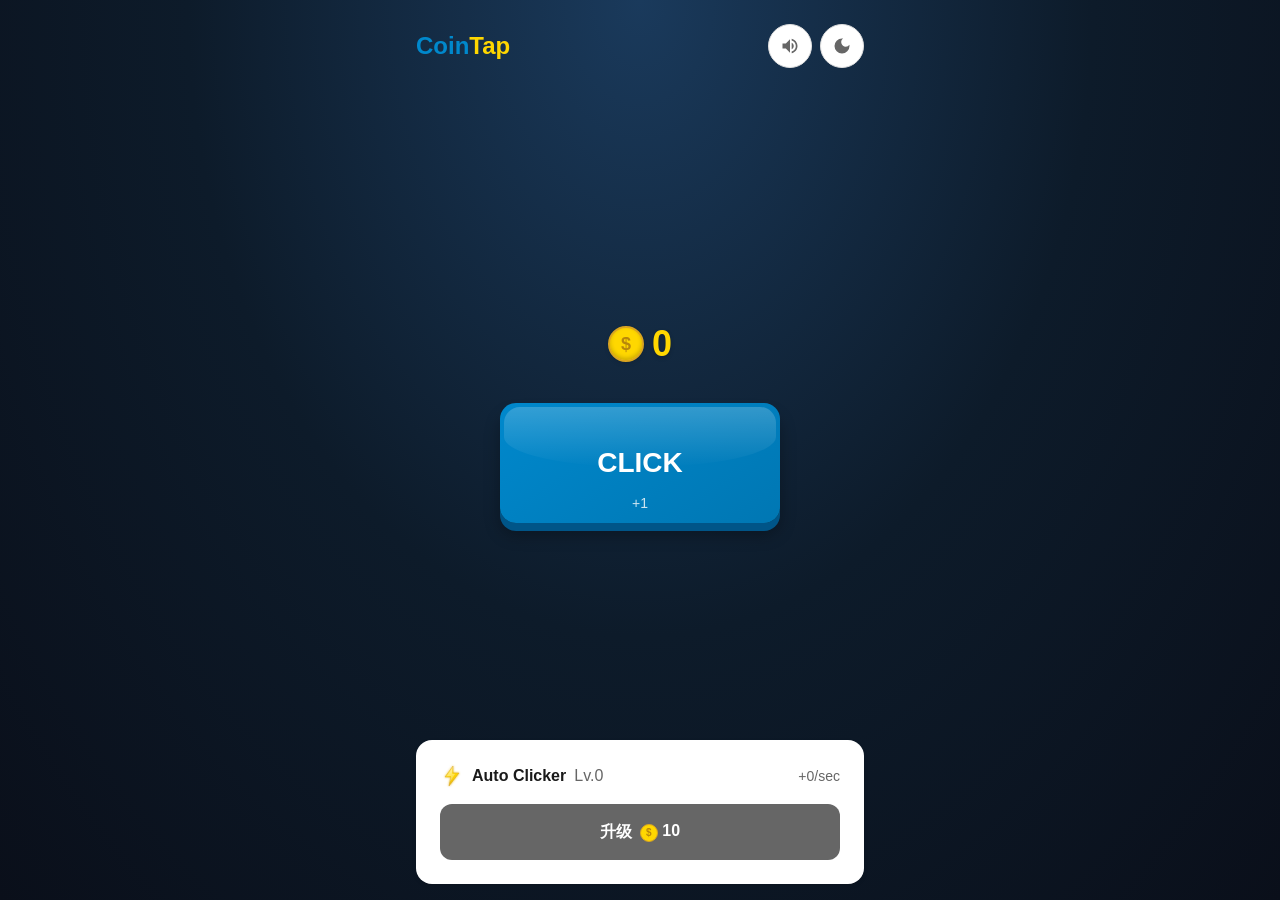
==== index.html @ 5b6e5c54 "feat: CoinTap game - initial release - Click to earn coins - Auto Clicker upgrade system - Offline e" ====
<!DOCTYPE html>
<html lang="zh-CN">
<head>
  <meta charset="UTF-8">
  <meta name="viewport" content="width=device-width, initial-scale=1.0, maximum-scale=1.0, user-scalable=no">
  <title>CoinTap</title>
  <link rel="stylesheet" href="style.css">
  <script src="https://telegram.org/js/telegram-web-app.js"></script>
</head>
<body>
  <div class="container">
    <!-- Header -->
    <header class="header">
      <div class="logo">Coin<span>Tap</span></div>
      <div class="header-actions">
        <button class="sound-toggle" id="soundToggle" aria-label="切换音效"></button>
        <button class="theme-toggle" id="themeToggle" aria-label="切换主题"></button>
      </div>
    </header>

    <!-- Game Area -->
    <main class="game-area">
      <!-- Coin Display -->
      <div class="coin-display">
        <div class="coin-icon">$</div>
        <span class="coin-amount" id="coinAmount">0</span>
      </div>

      <!-- Click Button -->
      <button class="click-btn" id="clickBtn" aria-label="点击获得金币">
        <span class="click-btn-text">CLICK</span>
        <span class="click-btn-hint">+1</span>
      </button>

      <!-- Floating Coins Container -->
      <div class="floating-coins" id="floatingCoins"></div>
    </main>

    <!-- Upgrade Section -->
    <section class="upgrade-section">
      <div class="upgrade-header">
        <div class="upgrade-title">
          <img class="upgrade-icon" id="autoClickIcon" src="assets/images/lightning.svg" alt="Auto Clicker">
          <span>Auto Clicker</span>
          <span class="upgrade-level" id="autoClickLevel">Lv.0</span>
        </div>
        <div class="upgrade-rate" id="autoClickRate">+0/sec</div>
      </div>

      <button class="upgrade-btn" id="upgradeBtn" aria-label="升级 Auto Clicker">
        <span class="upgrade-btn-text">升级</span>
        <span class="upgrade-btn-cost">
          <span class="coin-icon-small">$</span>
          <span id="upgradeCost">10</span>
        </span>
      </button>
    </section>

    <!-- Loading State -->
    <div class="loading-overlay" id="loadingOverlay">
      <div class="loading-spinner"></div>
      <p class="loading-text">加载中...</p>
    </div>

    <!-- Error State -->
    <div class="error-overlay" id="errorOverlay" hidden>
      <div class="error-icon">!</div>
      <p class="error-text" id="errorText">加载失败</p>
      <button class="retry-btn" id="retryBtn">重新加载</button>
    </div>

    <!-- Offline Return Modal -->
    <div class="modal-overlay" id="offlineModal" hidden>
      <div class="modal-content">
        <h2 class="modal-title">欢迎回来!</h2>
        <p class="modal-subtitle">离线期间获得的金币:</p>
        <div class="offline-earnings">
          <span class="coin-icon-large">$</span>
          <span class="offline-amount" id="offlineEarnings">0</span>
        </div>
        <button class="collect-btn" id="collectBtn">收下!</button>
      </div>
    </div>
  </div>

  <script src="game.js"></script>
</body>
</html>
---- style.css ----
/* ========================================
   CoinTap — Design System CSS
   ======================================== */

:root {
  /* Colors - Light Theme */
  --bg-primary: #FFFFFF;
  --bg-secondary: #F5F5F5;
  --text-primary: #1a1a1a;
  --text-secondary: #666666;
  --accent-primary: #0088CC;
  --accent-hover: #0077B3;
  --coin-gold: #FFD700;
  --coin-border: #DAA520;
  --success: #4CAF50;
  --error: #E53935;
  --border-color: #E0E0E0;

  /* Spacing */
  --space-xs: 4px;
  --space-sm: 8px;
  --space-md: 16px;
  --space-lg: 24px;
  --space-xl: 32px;
  --space-2xl: 48px;

  /* Border Radius */
  --radius-sm: 8px;
  --radius-md: 12px;
  --radius-lg: 16px;
  --radius-full: 9999px;

  /* Shadows */
  --shadow-sm: 0 2px 4px rgba(0,0,0,0.1);
  --shadow-md: 0 4px 12px rgba(0,0,0,0.15);
  --shadow-lg: 0 8px 24px rgba(0,0,0,0.2);

  /* Typography */
  --font-stack: -apple-system, BlinkMacSystemFont, "Segoe UI", Roboto, sans-serif;

  /* Transitions */
  --transition-fast: 100ms ease-out;
  --transition-normal: 150ms ease-out;
  --transition-slow: 250ms ease-out;
}

/* Dark Theme */
[data-theme="dark"] {
  --bg-primary: #1E1E1E;
  --bg-secondary: #2C2C2C;
  --text-primary: #FFFFFF;
  --text-secondary: #AAAAAA;
  --border-color: #3A3A3A;
  --shadow-sm: 0 2px 4px rgba(0,0,0,0.3);
  --shadow-md: 0 4px 12px rgba(0,0,0,0.4);
  --shadow-lg: 0 8px 24px rgba(0,0,0,0.5);
}

/* ========================================
   Base Styles
   ======================================== */

* {
  margin: 0;
  padding: 0;
  box-sizing: border-box;
}

html {
  font-size: 16px;
  -webkit-text-size-adjust: 100%;
}

body {
  font-family: var(--font-stack);
  background:
    radial-gradient(ellipse at 50% 0%, #1a3a5c 0%, #0d1b2a 50%, #0a0f1a 100%);
  background-attachment: fixed;
  color: var(--text-primary);
  line-height: 1.5;
  min-height: 100vh;
  min-height: 100dvh;
  overflow-x: hidden;
  transition: background var(--transition-slow), color var(--transition-slow);
}

/* ========================================
   Container
   ======================================== */

.container {
  max-width: 480px;
  margin: 0 auto;
  padding: var(--space-md);
  min-height: 100vh;
  min-height: 100dvh;
  display: flex;
  flex-direction: column;
}

/* ========================================
   Header
   ======================================== */

.header {
  display: flex;
  justify-content: space-between;
  align-items: center;
  padding: var(--space-sm) 0;
  margin-bottom: var(--space-lg);
}

.logo {
  font-size: 24px;
  font-weight: 800;
  color: var(--accent-primary);
}

.logo span {
  color: var(--coin-gold);
}

.header-actions {
  display: flex;
  gap: var(--space-sm);
}

.theme-toggle {
  width: 44px;
  height: 44px;
  border-radius: var(--radius-full);
  border: 1px solid var(--border-color);
  background: var(--bg-primary);
  cursor: pointer;
  display: flex;
  align-items: center;
  justify-content: center;
  transition: all var(--transition-normal);
}

.theme-toggle::before {
  content: '';
  width: 20px;
  height: 20px;
  background: var(--text-secondary);
  mask: url("data:image/svg+xml,%3Csvg xmlns='http://www.w3.org/2000/svg' viewBox='0 0 24 24' fill='currentColor'%3E%3Cpath d='M12 3a9 9 0 109 9c0-.46-.04-.92-.1-1.36a5.389 5.389 0 01-4.4 2.26 5.403 5.403 0 01-3.14-9.8c-.44-.06-.9-.1-1.36-.1z'/%3E%3C/svg%3E") center/contain no-repeat;
  -webkit-mask: url("data:image/svg+xml,%3Csvg xmlns='http://www.w3.org/2000/svg' viewBox='0 0 24 24' fill='currentColor'%3E%3Cpath d='M12 3a9 9 0 109 9c0-.46-.04-.92-.1-1.36a5.389 5.389 0 01-4.4 2.26 5.403 5.403 0 01-3.14-9.8c-.44-.06-.9-.1-1.36-.1z'/%3E%3C/svg%3E") center/contain no-repeat;
}

[data-theme="dark"] .theme-toggle::before {
  background: var(--coin-gold);
  mask: url("data:image/svg+xml,%3Csvg xmlns='http://www.w3.org/2000/svg' viewBox='0 0 24 24' fill='currentColor'%3E%3Cpath d='M12 7a5 5 0 100 10 5 5 0 000-10zM12 1v2m0 18v2M4.22 4.22l1.42 1.42m12.72 12.72l1.42 1.42M1 12h2m18 0h2M4.22 19.78l1.42-1.42M18.36 5.64l1.42-1.42'/%3E%3C/svg%3E") center/contain no-repeat;
  -webkit-mask: url("data:image/svg+xml,%3Csvg xmlns='http://www.w3.org/2000/svg' viewBox='0 0 24 24' fill='currentColor'%3E%3Cpath d='M12 7a5 5 0 100 10 5 5 0 000-10zM12 1v2m0 18v2M4.22 4.22l1.42 1.42m12.72 12.72l1.42 1.42M1 12h2m18 0h2M4.22 19.78l1.42-1.42M18.36 5.64l1.42-1.42'/%3E%3C/svg%3E") center/contain no-repeat;
}

.theme-toggle:hover {
  background: var(--accent-primary);
  border-color: var(--accent-primary);
}

.theme-toggle:hover::before {
  background: white;
}

.sound-toggle {
  width: 44px;
  height: 44px;
  border-radius: var(--radius-full);
  border: 1px solid var(--border-color);
  background: var(--bg-primary);
  cursor: pointer;
  display: flex;
  align-items: center;
  justify-content: center;
  transition: all var(--transition-normal);
}

.sound-toggle::before {
  content: '';
  width: 20px;
  height: 20px;
  background: var(--text-secondary);
  mask: url("data:image/svg+xml,%3Csvg xmlns='http://www.w3.org/2000/svg' viewBox='0 0 24 24' fill='currentColor'%3E%3Cpath d='M3 9v6h4l5 5V4L7 9H3zm13.5 3c0-1.77-1.02-3.29-2.5-4.03v8.05c1.48-.73 2.5-2.25 2.5-4.02zM14 3.23v2.06c2.89.86 5 3.54 5 6.71s-2.11 5.85-5 6.71v2.06c4.01-.91 7-4.49 7-8.77s-2.99-7.86-7-8.77z'/%3E%3C/svg%3E") center/contain no-repeat;
  -webkit-mask: url("data:image/svg+xml,%3Csvg xmlns='http://www.w3.org/2000/svg' viewBox='0 0 24 24' fill='currentColor'%3E%3Cpath d='M3 9v6h4l5 5V4L7 9H3zm13.5 3c0-1.77-1.02-3.29-2.5-4.03v8.05c1.48-.73 2.5-2.25 2.5-4.02zM14 3.23v2.06c2.89.86 5 3.54 5 6.71s-2.11 5.85-5 6.71v2.06c4.01-.91 7-4.49 7-8.77s-2.99-7.86-7-8.77z'/%3E%3C/svg%3E") center/contain no-repeat;
}

.sound-toggle:hover {
  background: var(--accent-primary);
  border-color: var(--accent-primary);
}

.sound-toggle:hover::before {
  background: white;
}

.sound-toggle.sound-off::before {
  mask: url("data:image/svg+xml,%3Csvg xmlns='http://www.w3.org/2000/svg' viewBox='0 0 24 24' fill='currentColor'%3E%3Cpath d='M16.5 12c0-1.77-1.02-3.29-2.5-4.03v2.21l2.45 2.45c.03-.2.05-.41.05-.63zm2.5 0c0 .94-.2 1.82-.54 2.64l1.51 1.51C20.63 14.91 21 13.5 21 12c0-4.28-2.99-7.86-7-8.77v2.06c2.89.86 5 3.54 5 6.71zM4.27 3L3 4.27 7.73 9H3v6h4l5 5v-6.73l4.25 4.25c-.67.52-1.42.93-2.25 1.18v2.06c1.38-.31 2.63-.95 3.69-1.81L19.73 21 21 19.73l-9-9L4.27 3zM12 4L9.91 6.09 12 8.18V4z'/%3E%3C/svg%3E") center/contain no-repeat;
  -webkit-mask: url("data:image/svg+xml,%3Csvg xmlns='http://www.w3.org/2000/svg' viewBox='0 0 24 24' fill='currentColor'%3E%3Cpath d='M16.5 12c0-1.77-1.02-3.29-2.5-4.03v2.21l2.45 2.45c.03-.2.05-.41.05-.63zm2.5 0c0 .94-.2 1.82-.54 2.64l1.51 1.51C20.63 14.91 21 13.5 21 12c0-4.28-2.99-7.86-7-8.77v2.06c2.89.86 5 3.54 5 6.71zM4.27 3L3 4.27 7.73 9H3v6h4l5 5v-6.73l4.25 4.25c-.67.52-1.42.93-2.25 1.18v2.06c1.38-.31 2.63-.95 3.69-1.81L19.73 21 21 19.73l-9-9L4.27 3zM12 4L9.91 6.09 12 8.18V4z'/%3E%3C/svg%3E") center/contain no-repeat;
  background: var(--text-secondary);
}

/* ========================================
   Game Area
   ======================================== */

.game-area {
  flex: 1;
  display: flex;
  flex-direction: column;
  align-items: center;
  justify-content: center;
  padding: var(--space-xl) 0;
  position: relative;
}

/* Coin Display */
.coin-display {
  display: flex;
  align-items: center;
  justify-content: center;
  gap: var(--space-sm);
  margin-bottom: var(--space-xl);
}

.coin-icon {
  width: 36px;
  height: 36px;
  background: var(--coin-gold);
  border: 2px solid var(--coin-border);
  border-radius: 50%;
  display: flex;
  align-items: center;
  justify-content: center;
  font-weight: bold;
  font-size: 18px;
  color: #B8860B;
  box-shadow: inset 0 -2px 4px rgba(0,0,0,0.2), var(--shadow-sm);
}

.coin-amount {
  font-size: 36px;
  font-weight: 800;
  color: var(--coin-gold);
  text-shadow: 0 2px 4px rgba(0,0,0,0.2);
  font-variant-numeric: tabular-nums;
}

/* Click Button */
.click-btn {
  width: 100%;
  max-width: 280px;
  height: 120px;
  background: linear-gradient(145deg, var(--accent-primary), var(--accent-hover));
  border: none;
  border-radius: var(--radius-lg);
  color: white;
  font-size: 28px;
  font-weight: 800;
  font-family: var(--font-stack);
  cursor: pointer;
  position: relative;
  transform: translateY(0);
  box-shadow: 0 8px 0 #005588, 0 12px 16px rgba(0,0,0,0.3);
  transition: transform var(--transition-fast), box-shadow var(--transition-fast);
  user-select: none;
  -webkit-tap-highlight-color: transparent;
  touch-action: manipulation;
}

.click-btn::before {
  content: '';
  position: absolute;
  top: 4px;
  left: 4px;
  right: 4px;
  height: 50%;
  background: linear-gradient(180deg, rgba(255,255,255,0.2) 0%, transparent 100%);
  border-radius: var(--radius-lg) var(--radius-lg) 50% 50%;
  pointer-events: none;
}

.click-btn:active {
  transform: translateY(6px);
  box-shadow: 0 2px 0 #005588, 0 4px 8px rgba(0,0,0,0.2);
}

.click-btn:active .click-btn-text {
  transform: scale(0.95);
  display: inline-block;
}

.click-btn-text {
  display: block;
  transition: transform var(--transition-fast);
}

.click-btn-hint {
  position: absolute;
  bottom: 12px;
  left: 50%;
  transform: translateX(-50%);
  font-size: 14px;
  font-weight: 400;
  opacity: 0.8;
}

/* Floating Coins Container */
.floating-coins {
  position: fixed;
  top: 0;
  left: 0;
  right: 0;
  bottom: 0;
  pointer-events: none;
  z-index: 1000;
  overflow: hidden;
}

.floating-coin {
  position: absolute;
  width: 24px;
  height: 24px;
  background: var(--coin-gold);
  border: 2px solid var(--coin-border);
  border-radius: 50%;
  display: flex;
  align-items: center;
  justify-content: center;
  font-size: 12px;
  font-weight: bold;
  color: #B8860B;
  animation: floatUp 1s ease-out forwards;
}

@keyframes floatUp {
  0% {
    opacity: 1;
    transform: translateY(0) scale(1);
  }
  100% {
    opacity: 0;
    transform: translateY(-80px) scale(0.5);
  }
}

/* ========================================
   Upgrade Section
   ======================================== */

.upgrade-section {
  background: var(--bg-primary);
  border-radius: var(--radius-lg);
  padding: var(--space-lg);
  box-shadow: var(--shadow-sm);
  margin-top: auto;
}

.upgrade-header {
  display: flex;
  justify-content: space-between;
  align-items: center;
  margin-bottom: var(--space-md);
}

.upgrade-title {
  display: flex;
  align-items: center;
  gap: var(--space-sm);
  font-size: 16px;
  font-weight: 600;
}

.upgrade-icon {
  width: 24px;
  height: 24px;
  vertical-align: middle;
}

.upgrade-icon.pulse {
  animation: lightningPulse 1s ease-in-out infinite;
}

@keyframes lightningPulse {
  0%, 100% {
    opacity: 1;
    transform: scale(1);
    filter: drop-shadow(0 0 0px var(--coin-gold));
  }
  50% {
    opacity: 0.8;
    transform: scale(1.15);
    filter: drop-shadow(0 0 8px var(--coin-gold));
  }
}

.upgrade-level {
  color: var(--text-secondary);
  font-weight: 400;
}

.upgrade-rate {
  font-size: 14px;
  color: var(--text-secondary);
}

.upgrade-btn {
  width: 100%;
  height: 56px;
  background: var(--accent-primary);
  border: none;
  border-radius: var(--radius-md);
  color: white;
  font-size: 16px;
  font-weight: 700;
  font-family: var(--font-stack);
  cursor: pointer;
  display: flex;
  align-items: center;
  justify-content: center;
  gap: var(--space-sm);
  transition: all var(--transition-normal);
}

.upgrade-btn:hover:not(:disabled) {
  background: var(--accent-hover);
  transform: translateY(-2px);
  box-shadow: var(--shadow-md);
}

.upgrade-btn:active:not(:disabled) {
  transform: translateY(0);
}

.upgrade-btn:disabled {
  background: #666;
  cursor: not-allowed;
}

.upgrade-btn.success {
  animation: successFlash 0.3s ease-out;
}

@keyframes successFlash {
  0% { background: var(--success); }
  100% { background: var(--accent-primary); }
}

.coin-icon-small {
  display: inline-flex;
  width: 18px;
  height: 18px;
  background: var(--coin-gold);
  border: 1px solid var(--coin-border);
  border-radius: 50%;
  align-items: center;
  justify-content: center;
  font-size: 10px;
  font-weight: bold;
  color: #B8860B;
}

/* ========================================
   Loading Overlay
   ======================================== */

.loading-overlay {
  position: fixed;
  top: 0;
  left: 0;
  right: 0;
  bottom: 0;
  background: var(--bg-secondary);
  display: flex;
  flex-direction: column;
  align-items: center;
  justify-content: center;
  gap: var(--space-md);
  z-index: 2000;
}

.loading-overlay.hidden {
  display: none;
}

.loading-spinner {
  width: 40px;
  height: 40px;
  border: 3px solid var(--border-color);
  border-top-color: var(--accent-primary);
  border-radius: 50%;
  animation: spin 1s linear infinite;
}

@keyframes spin {
  to { transform: rotate(360deg); }
}

.loading-text {
  color: var(--text-secondary);
  font-size: 14px;
}

/* ========================================
   Error Overlay
   ======================================== */

.error-overlay {
  position: fixed;
  top: 0;
  left: 0;
  right: 0;
  bottom: 0;
  background: var(--bg-secondary);
  display: flex;
  flex-direction: column;
  align-items: center;
  justify-content: center;
  gap: var(--space-md);
  z-index: 2000;
}

.error-overlay[hidden] {
  display: none;
}

.error-icon {
  width: 60px;
  height: 60px;
  background: var(--error);
  border-radius: 50%;
  display: flex;
  align-items: center;
  justify-content: center;
  font-size: 32px;
  font-weight: bold;
  color: white;
}

.error-text {
  color: var(--text-primary);
  font-size: 16px;
  text-align: center;
}

.retry-btn {
  padding: var(--space-sm) var(--space-lg);
  background: var(--accent-primary);
  border: none;
  border-radius: var(--radius-md);
  color: white;
  font-size: 16px;
  font-weight: 600;
  font-family: var(--font-stack);
  cursor: pointer;
  transition: background var(--transition-normal);
}

.retry-btn:hover {
  background: var(--accent-hover);
}

/* ========================================
   Modal Overlay (Offline Return)
   ======================================== */

.modal-overlay {
  position: fixed;
  top: 0;
  left: 0;
  right: 0;
  bottom: 0;
  background: rgba(0,0,0,0.6);
  display: flex;
  align-items: center;
  justify-content: center;
  z-index: 3000;
  padding: var(--space-md);
}

.modal-overlay[hidden] {
  display: none;
}

.modal-content {
  background: var(--bg-primary);
  border-radius: var(--radius-lg);
  padding: var(--space-xl);
  text-align: center;
  max-width: 320px;
  width: 100%;
  animation: modalEnter 0.3s ease-out;
}

@keyframes modalEnter {
  from {
    opacity: 0;
    transform: scale(0.9);
  }
  to {
    opacity: 1;
    transform: scale(1);
  }
}

.modal-title {
  font-size: 24px;
  font-weight: 800;
  color: var(--text-primary);
  margin-bottom: var(--space-sm);
}

.modal-subtitle {
  color: var(--text-secondary);
  font-size: 14px;
  margin-bottom: var(--space-lg);
}

.offline-earnings {
  display: flex;
  align-items: center;
  justify-content: center;
  gap: var(--space-sm);
  margin-bottom: var(--space-lg);
}

.coin-icon-large {
  width: 48px;
  height: 48px;
  background: var(--coin-gold);
  border: 3px solid var(--coin-border);
  border-radius: 50%;
  display: flex;
  align-items: center;
  justify-content: center;
  font-size: 24px;
  font-weight: bold;
  color: #B8860B;
  box-shadow: inset 0 -3px 6px rgba(0,0,0,0.2);
}

.offline-amount {
  font-size: 36px;
  font-weight: 800;
  color: var(--coin-gold);
  text-shadow: 0 2px 4px rgba(0,0,0,0.2);
}

.collect-btn {
  width: 100%;
  height: 56px;
  background: var(--success);
  border: none;
  border-radius: var(--radius-md);
  color: white;
  font-size: 18px;
  font-weight: 700;
  font-family: var(--font-stack);
  cursor: pointer;
  transition: all var(--transition-normal);
}

.collect-btn:hover {
  background: #43A047;
  transform: translateY(-2px);
  box-shadow: var(--shadow-md);
}

.collect-btn:active {
  transform: translateY(0);
}

/* ========================================
   Responsive
   ======================================== */

@media (max-width: 360px) {
  .click-btn {
    height: 100px;
    font-size: 24px;
  }

  .coin-amount {
    font-size: 28px;
  }

  .upgrade-section {
    padding: var(--space-md);
  }
}

/* ========================================
   Accessibility
   ======================================== */

@media (prefers-reduced-motion: reduce) {
  *,
  *::before,
  *::after {
    animation-duration: 0.01ms !important;
    animation-iteration-count: 1 !important;
    transition-duration: 0.01ms !important;
  }
}

.visually-hidden {
  position: absolute;
  width: 1px;
  height: 1px;
  padding: 0;
  margin: -1px;
  overflow: hidden;
  clip: rect(0, 0, 0, 0);
  white-space: nowrap;
  border: 0;
}
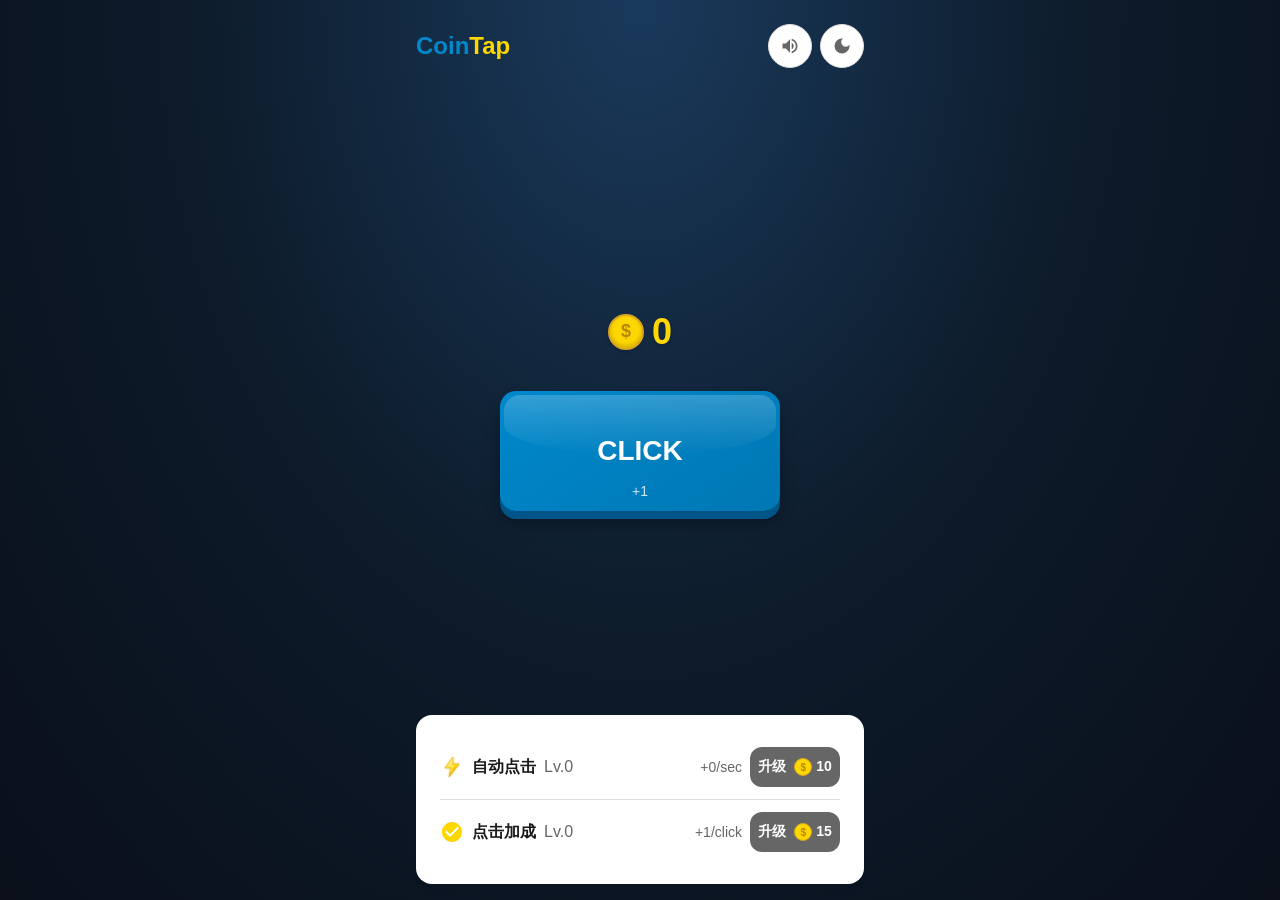
==== commit 6a6c2887: "feat: add click power upgrade skill - Add clickPowerLevel to game state - Implement click power upgr" ====
--- a/index.html
+++ b/index.html
@@ -40,20 +40,37 @@
     <section class="upgrade-section">
       <div class="upgrade-header">
         <div class="upgrade-title">
-          <img class="upgrade-icon" id="autoClickIcon" src="assets/images/lightning.svg" alt="Auto Clicker">
-          <span>Auto Clicker</span>
+          <img class="upgrade-icon" id="autoClickIcon" src="assets/images/lightning.svg" alt="自动点击">
+          <span>自动点击</span>
           <span class="upgrade-level" id="autoClickLevel">Lv.0</span>
         </div>
         <div class="upgrade-rate" id="autoClickRate">+0/sec</div>
+        <button class="upgrade-btn" id="upgradeBtn" aria-label="升级自动点击">
+          <span class="upgrade-btn-text">升级</span>
+          <span class="upgrade-btn-cost">
+            <span class="coin-icon-small">$</span>
+            <span id="upgradeCost">10</span>
+          </span>
+        </button>
       </div>
 
-      <button class="upgrade-btn" id="upgradeBtn" aria-label="升级 Auto Clicker">
-        <span class="upgrade-btn-text">升级</span>
-        <span class="upgrade-btn-cost">
-          <span class="coin-icon-small">$</span>
-          <span id="upgradeCost">10</span>
-        </span>
-      </button>
+      <div class="upgrade-divider"></div>
+
+      <div class="upgrade-header">
+        <div class="upgrade-title">
+          <img class="upgrade-icon" src="data:image/svg+xml,%3Csvg xmlns='http://www.w3.org/2000/svg' viewBox='0 0 24 24' fill='%23FFD700'%3E%3Cpath d='M12 2C6.48 2 2 6.48 2 12s4.48 10 10 10 10-4.48 10-10S17.52 2 12 2zm-2 15l-5-5 1.41-1.41L10 14.17l7.59-7.59L19 8l-9 9z'/%3E%3C/svg%3E" alt="点击加成">
+          <span>点击加成</span>
+          <span class="upgrade-level" id="clickPowerLevel">Lv.0</span>
+        </div>
+        <div class="upgrade-rate" id="clickPowerRate">+1/click</div>
+        <button class="upgrade-btn" id="clickPowerUpgradeBtn" aria-label="升级点击加成">
+          <span class="upgrade-btn-text">升级</span>
+          <span class="upgrade-btn-cost">
+            <span class="coin-icon-small">$</span>
+            <span id="clickPowerUpgradeCost">15</span>
+          </span>
+        </button>
+      </div>
     </section>
 
     <!-- Loading State -->
--- a/style.css
+++ b/style.css
@@ -359,7 +359,32 @@
   display: flex;
   justify-content: space-between;
   align-items: center;
-  margin-bottom: var(--space-md);
+  padding: var(--space-sm) 0;
+  gap: var(--space-sm);
+}
+
+.upgrade-header .upgrade-title {
+  flex: 1;
+}
+
+.upgrade-header .upgrade-rate {
+  flex-shrink: 0;
+  min-width: 60px;
+  text-align: right;
+}
+
+.upgrade-header .upgrade-btn {
+  flex-shrink: 0;
+  width: auto;
+  min-width: 90px;
+  height: 40px;
+  font-size: 14px;
+}
+
+.upgrade-divider {
+  height: 1px;
+  background: var(--border-color);
+  margin: var(--space-xs) 0;
 }
 
 .upgrade-title {
